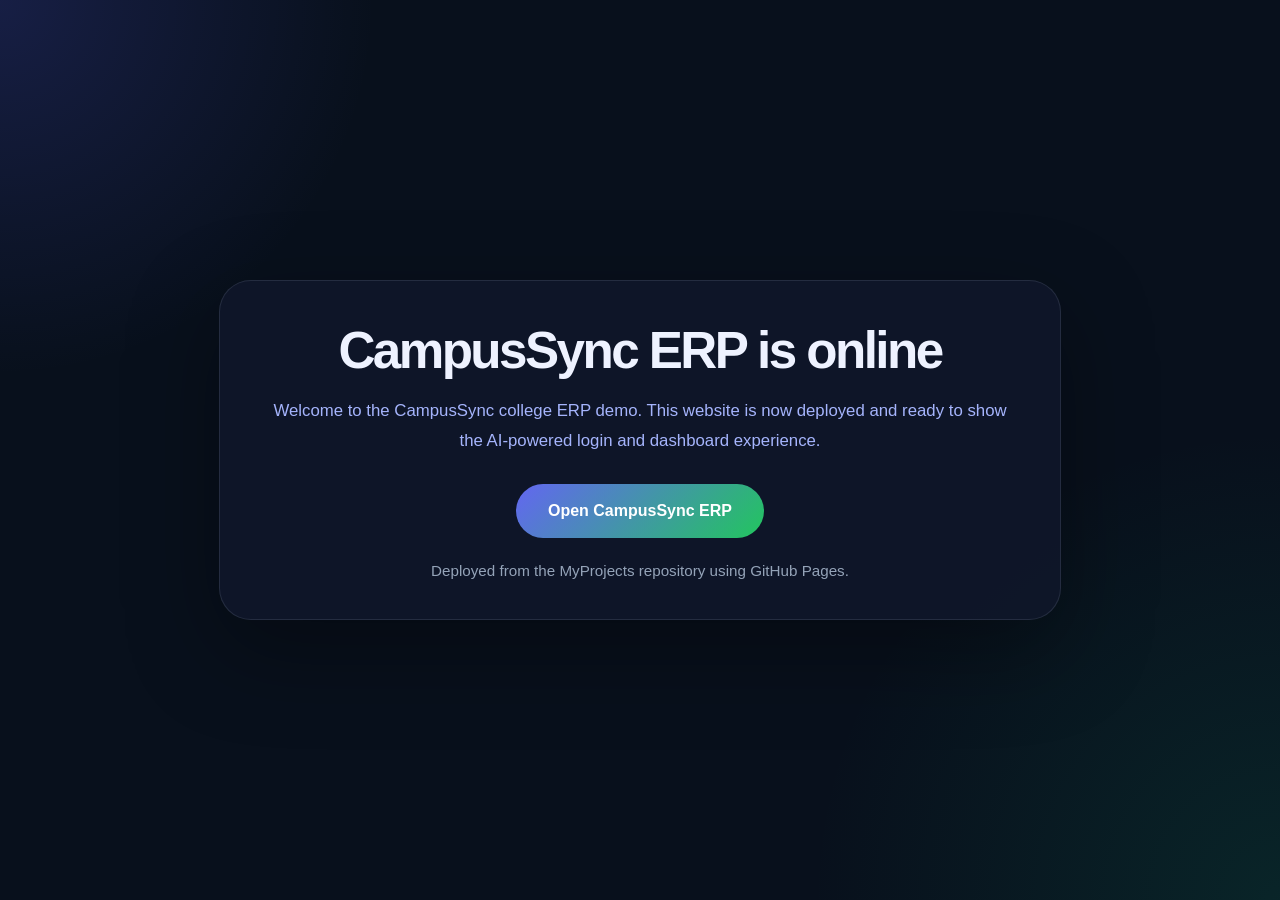
==== site/index.html @ 94ef6e57 "Prepare CampusSync site for GitHub Pages deployment" ====
<!DOCTYPE html>
<html lang="en">
<head>
  <meta charset="UTF-8">
  <meta name="viewport" content="width=device-width, initial-scale=1.0">
  <title>CampusSync ERP</title>
  <style>
    body {
      margin: 0;
      min-height: 100vh;
      display: grid;
      place-items: center;
      font-family: 'Segoe UI', sans-serif;
      background: radial-gradient(circle at top left, rgba(91, 97, 255, 0.18), transparent 24%),
                  radial-gradient(circle at bottom right, rgba(16, 185, 129, 0.12), transparent 30%),
                  #08101c;
      color: #eef2ff;
    }

    .hero {
      max-width: 760px;
      padding: 40px;
      text-align: center;
      border-radius: 32px;
      background: rgba(15, 23, 42, 0.95);
      border: 1px solid rgba(148, 163, 184, 0.16);
      box-shadow: 0 30px 90px rgba(0, 0, 0, 0.35);
    }

    h1 {
      margin: 0 0 16px;
      font-size: clamp(2rem, 4vw, 3.4rem);
      letter-spacing: -0.05em;
    }

    p {
      margin: 0 0 28px;
      line-height: 1.8;
      color: #a5b4fc;
      font-size: 1.05rem;
    }

    a.button {
      display: inline-flex;
      align-items: center;
      justify-content: center;
      padding: 18px 32px;
      border-radius: 999px;
      background: linear-gradient(135deg, #6366f1, #22c55e);
      color: white;
      text-decoration: none;
      font-weight: 700;
      transition: transform 0.2s ease;
    }

    a.button:hover {
      transform: translateY(-2px);
    }

    .meta {
      margin-top: 24px;
      color: #94a3b8;
      font-size: 0.95rem;
    }
  </style>
</head>
<body>
  <div class="hero">
    <h1>CampusSync ERP is online</h1>
    <p>Welcome to the CampusSync college ERP demo. This website is now deployed and ready to show the AI-powered login and dashboard experience.</p>
    <a class="button" href="campussync-erp.html">Open CampusSync ERP</a>
    <div class="meta">Deployed from the MyProjects repository using GitHub Pages.</div>
  </div>
</body>
</html>
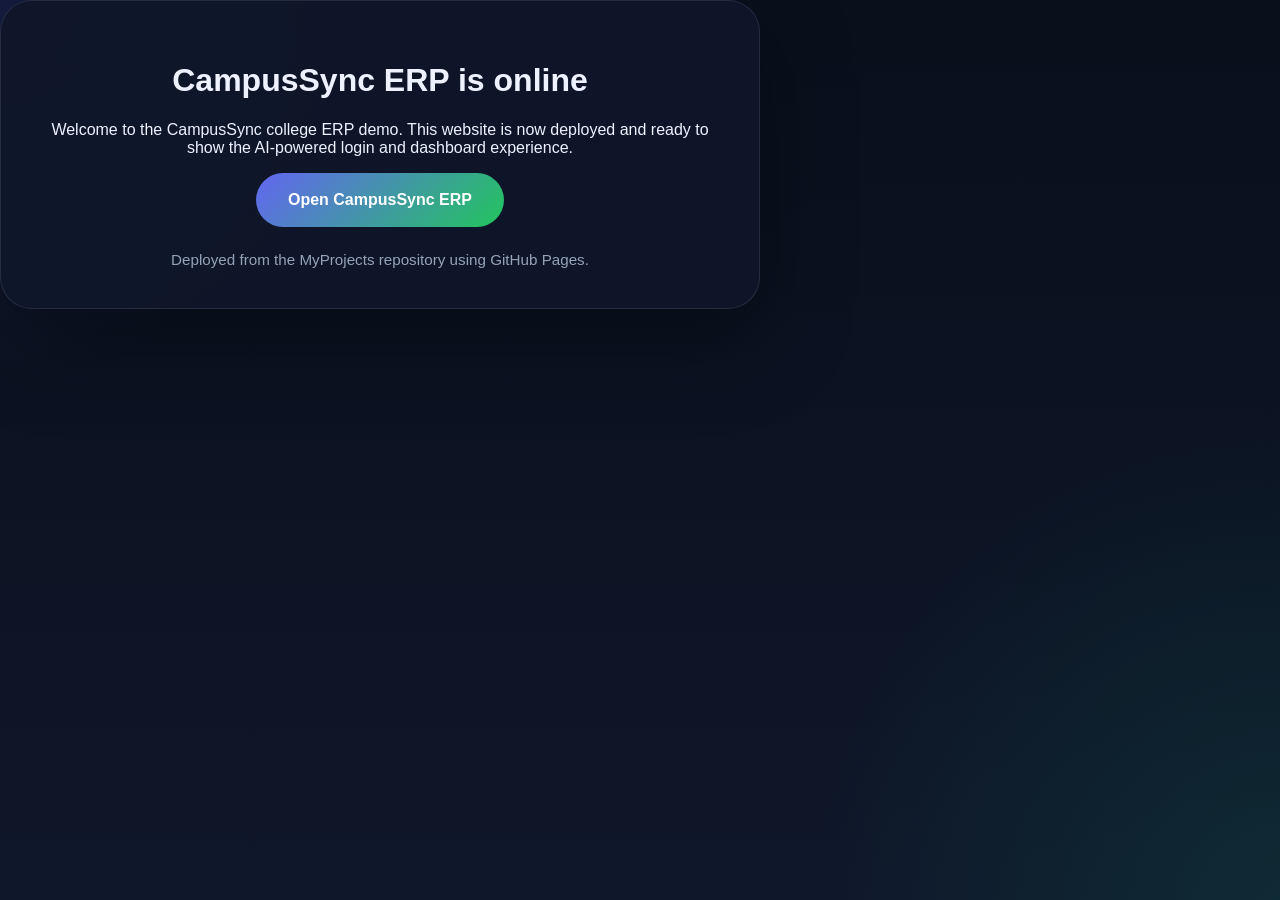
==== commit 1f543e69: "Add shared site stylesheet for improved CampusSync look" ====
--- a/site/index.html
+++ b/site/index.html
@@ -1,75 +1,18 @@
-<!DOCTYPE html>
+﻿<!DOCTYPE html>
 <html lang="en">
 <head>
   <meta charset="UTF-8">
   <meta name="viewport" content="width=device-width, initial-scale=1.0">
   <title>CampusSync ERP</title>
-  <style>
-    body {
-      margin: 0;
-      min-height: 100vh;
-      display: grid;
-      place-items: center;
-      font-family: 'Segoe UI', sans-serif;
-      background: radial-gradient(circle at top left, rgba(91, 97, 255, 0.18), transparent 24%),
-                  radial-gradient(circle at bottom right, rgba(16, 185, 129, 0.12), transparent 30%),
-                  #08101c;
-      color: #eef2ff;
-    }
-
-    .hero {
-      max-width: 760px;
-      padding: 40px;
-      text-align: center;
-      border-radius: 32px;
-      background: rgba(15, 23, 42, 0.95);
-      border: 1px solid rgba(148, 163, 184, 0.16);
-      box-shadow: 0 30px 90px rgba(0, 0, 0, 0.35);
-    }
-
-    h1 {
-      margin: 0 0 16px;
-      font-size: clamp(2rem, 4vw, 3.4rem);
-      letter-spacing: -0.05em;
-    }
-
-    p {
-      margin: 0 0 28px;
-      line-height: 1.8;
-      color: #a5b4fc;
-      font-size: 1.05rem;
-    }
-
-    a.button {
-      display: inline-flex;
-      align-items: center;
-      justify-content: center;
-      padding: 18px 32px;
-      border-radius: 999px;
-      background: linear-gradient(135deg, #6366f1, #22c55e);
-      color: white;
-      text-decoration: none;
-      font-weight: 700;
-      transition: transform 0.2s ease;
-    }
-
-    a.button:hover {
-      transform: translateY(-2px);
-    }
-
-    .meta {
-      margin-top: 24px;
-      color: #94a3b8;
-      font-size: 0.95rem;
-    }
-  </style>
+  <link rel="stylesheet" href="styles.css">
 </head>
 <body>
   <div class="hero">
     <h1>CampusSync ERP is online</h1>
     <p>Welcome to the CampusSync college ERP demo. This website is now deployed and ready to show the AI-powered login and dashboard experience.</p>
-    <a class="button" href="campussync-erp.html">Open CampusSync ERP</a>
+    <a class="button" href="dashboard.html">Open CampusSync ERP</a>
     <div class="meta">Deployed from the MyProjects repository using GitHub Pages.</div>
   </div>
 </body>
 </html>
+
--- a/site/styles.css
+++ b/site/styles.css
@@ -0,0 +1,604 @@
+:root {
+  --bg: #0b1220;
+  --surface: rgba(14, 23, 40, 0.94);
+  --surface-soft: rgba(255, 255, 255, 0.07);
+  --text: #eef2ff;
+  --muted: #94a3b8;
+  --accent: #5b61ff;
+  --accent-soft: rgba(91, 97, 255, 0.16);
+  --success: #22c55e;
+  --radius: 28px;
+  font-family: 'Segoe UI', sans-serif;
+}
+
+* {
+  box-sizing: border-box;
+}
+
+html {
+  scroll-behavior: smooth;
+}
+
+body {
+  margin: 0;
+  min-height: 100vh;
+  background: radial-gradient(circle at top left, rgba(91, 97, 255, 0.16), transparent 24%),
+              radial-gradient(circle at bottom right, rgba(16, 185, 129, 0.12), transparent 30%),
+              linear-gradient(180deg, #08101c 0%, #0f172a 100%);
+  color: var(--text);
+  font-family: var(--font-family);
+}
+
+button,
+input,
+select,
+textarea {
+  font: inherit;
+}
+
+a,
+button {
+  transition: 0.2s ease;
+}
+
+img {
+  max-width: 100%;
+  display: block;
+}
+
+button {
+  cursor: pointer;
+}
+
+.container {
+  width: min(1200px, 100%);
+  margin: 0 auto;
+  padding: 0 24px;
+}
+
+.login-screen,
+.dashboard {
+  min-height: 100vh;
+  display: grid;
+  place-items: center;
+  padding: 32px;
+}
+
+.dashboard {
+  display: none;
+}
+
+.login-panel,
+.app {
+  width: min(1120px, 100%);
+  border-radius: 36px;
+  background: rgba(15, 23, 42, 0.96);
+  border: 1px solid rgba(148, 163, 184, 0.14);
+  box-shadow: 0 30px 70px rgba(0, 0, 0, 0.28);
+  overflow: hidden;
+}
+
+.login-panel {
+  display: grid;
+  grid-template-columns: 1.1fr 0.9fr;
+}
+
+.login-art {
+  padding: 40px;
+  background: linear-gradient(180deg, rgba(91, 97, 255, 0.12), transparent 60%),
+              radial-gradient(circle at top left, rgba(16, 185, 129, 0.1), transparent 26%);
+  display: flex;
+  flex-direction: column;
+  justify-content: space-between;
+  gap: 24px;
+}
+
+.brand-tag {
+  display: flex;
+  align-items: center;
+  gap: 12px;
+  color: #fff;
+  font-size: 1.05rem;
+  font-weight: 700;
+  letter-spacing: 0.08em;
+  text-transform: uppercase;
+}
+
+.brand-tag span {
+  display: inline-flex;
+  width: 42px;
+  height: 42px;
+  border-radius: 14px;
+  justify-content: center;
+  align-items: center;
+  background: rgba(255, 255, 255, 0.12);
+  color: #fff;
+  font-weight: 800;
+}
+
+.art-header h1,
+.login-form h2,
+.topbar-left h2,
+.panel h3,
+.promo-card h2 {
+  margin: 0;
+}
+
+.art-header h1 {
+  font-size: clamp(2rem, 3vw, 3.2rem);
+  line-height: 1.02;
+}
+
+.art-header p,
+.login-form p,
+.panel p,
+.topbar-left p,
+.login-note,
+.status-pill span,
+.meta {
+  color: var(--muted);
+}
+
+.art-header p {
+  margin: 16px 0 0;
+  max-width: 420px;
+  line-height: 1.8;
+}
+
+.promo-card {
+  background: rgba(255,255,255,0.06);
+  border: 1px solid rgba(255,255,255,0.08);
+  border-radius: 30px;
+  padding: 24px;
+  display: grid;
+  gap: 18px;
+}
+
+.promo-card p {
+  margin: 0;
+  line-height: 1.7;
+}
+
+.promo-stats {
+  display: grid;
+  grid-template-columns: repeat(2, minmax(0, 1fr));
+  gap: 16px;
+}
+
+.stat {
+  background: rgba(255,255,255,0.05);
+  border: 1px solid rgba(148, 163, 184, 0.14);
+  border-radius: 20px;
+  padding: 18px;
+}
+
+.stat strong,
+.card strong {
+  display: block;
+  font-size: 2.2rem;
+  margin-bottom: 4px;
+}
+
+.login-form {
+  padding: 40px;
+  display: grid;
+  gap: 24px;
+  background: rgba(12, 18, 33, 0.98);
+}
+
+.pill-tabs {
+  display: flex;
+  gap: 16px;
+  margin-top: 10px;
+}
+
+.pill-tabs button,
+.nav-list li a,
+.login-action button,
+.input-group button,
+.chip,
+button[type="button"] {
+  border: none;
+  border-radius: 999px;
+}
+
+.pill-tabs button,
+.nav-list li a {
+  padding: 12px 22px;
+  cursor: pointer;
+  color: var(--text);
+  background: rgba(255,255,255,0.08);
+  transition: 0.2s ease;
+  font-weight: 700;
+  text-decoration: none;
+}
+
+.pill-tabs button.active,
+.nav-list li.active a,
+.login-action button,
+.input-group button {
+  background: linear-gradient(135deg, var(--accent), var(--success));
+  color: #fff;
+}
+
+.login-fields {
+  display: grid;
+  gap: 18px;
+}
+
+.login-fields label {
+  display: grid;
+  gap: 10px;
+  font-size: 0.95rem;
+}
+
+.login-fields input,
+.input-group input,
+.toggle input {
+  width: 100%;
+  padding: 16px 18px;
+  border-radius: 16px;
+  background: rgba(255,255,255,0.05);
+  border: 1px solid rgba(148, 163, 184, 0.16);
+  color: var(--text);
+}
+
+.login-fields input::placeholder,
+.input-group input::placeholder {
+  color: rgba(226, 232, 240, 0.6);
+}
+
+.checkbox-row {
+  display: flex;
+  align-items: center;
+  gap: 12px;
+}
+
+.checkbox-row input {
+  width: 18px;
+  height: 18px;
+  accent-color: var(--accent);
+}
+
+.login-action {
+  display: flex;
+  justify-content: space-between;
+  align-items: center;
+  gap: 20px;
+  flex-wrap: wrap;
+}
+
+.login-action button {
+  padding: 16px 28px;
+  background: linear-gradient(135deg, var(--accent), var(--success));
+  color: white;
+  font-weight: 700;
+}
+
+.login-note,
+.developer-note {
+  color: var(--muted);
+  font-size: 0.92rem;
+}
+
+.app {
+  display: grid;
+  grid-template-columns: 280px 1fr;
+  min-height: 100vh;
+}
+
+.sidebar {
+  padding: 32px 24px;
+  background: rgba(12, 18, 33, 0.98);
+  border-right: 1px solid rgba(148, 163, 184, 0.14);
+  display: flex;
+  flex-direction: column;
+  gap: 24px;
+}
+
+.brand h1 {
+  margin: 0;
+  font-size: 1.8rem;
+  letter-spacing: -0.04em;
+}
+
+.nav-list {
+  list-style: none;
+  padding: 0;
+  margin: 0;
+  display: grid;
+  gap: 10px;
+}
+
+.nav-list li {
+  border-radius: 18px;
+  transition: background 0.2s ease;
+}
+
+.nav-list li:hover,
+.nav-list li.active {
+  background: rgba(91, 97, 255, 0.22);
+}
+
+.nav-list li a {
+  display: block;
+}
+
+.sidebar-footer {
+  margin-top: auto;
+  padding: 18px;
+  border-radius: var(--radius);
+  background: rgba(255, 255, 255, 0.03);
+  border: 1px solid rgba(148, 163, 184, 0.12);
+}
+
+.main {
+  padding: 28px 32px;
+  display: flex;
+  flex-direction: column;
+  gap: 28px;
+}
+
+.topbar {
+  display: flex;
+  justify-content: space-between;
+  gap: 20px;
+  align-items: center;
+  background: rgba(255,255,255,0.04);
+  border: 1px solid rgba(148, 163, 184, 0.1);
+  backdrop-filter: blur(12px);
+  border-radius: var(--radius);
+  padding: 24px;
+  box-shadow: inset 0 0 0 1px rgba(255,255,255,0.03);
+}
+
+.cards {
+  display: grid;
+  grid-template-columns: repeat(4, minmax(0, 1fr));
+  gap: 24px;
+}
+
+.card,
+.panel {
+  background: rgba(255,255,255,0.04);
+  border: 1px solid rgba(148, 163, 184, 0.08);
+  border-radius: 28px;
+  padding: 24px;
+  box-shadow: 0 18px 40px rgba(0,0,0,0.10);
+}
+
+.mini-metrics {
+  margin-top: 20px;
+  display: grid;
+  gap: 12px;
+}
+
+.metric {
+  display: flex;
+  justify-content: space-between;
+  gap: 12px;
+  align-items: center;
+  font-size: 0.9rem;
+}
+
+.progress {
+  position: relative;
+  width: 100%;
+  height: 8px;
+  border-radius: 999px;
+  background: rgba(255,255,255,0.08);
+  overflow: hidden;
+}
+
+.progress span {
+  display: block;
+  height: 100%;
+  border-radius: 999px;
+  background: linear-gradient(90deg, #818cf8, #6366f1);
+}
+
+.panel-grid {
+  display: grid;
+  gap: 24px;
+  grid-template-columns: 2fr 1fr;
+}
+
+.ai-panel {
+  display: grid;
+  gap: 18px;
+}
+
+.input-group {
+  display: grid;
+  gap: 14px;
+}
+
+.input-group input {
+  background: rgba(255,255,255,0.05);
+  border: 1px solid rgba(148, 163, 184, 0.18);
+}
+
+.input-group button {
+  width: fit-content;
+  border-radius: 16px;
+  padding: 14px 24px;
+  color: white;
+  background: linear-gradient(135deg, #6366f1, #4f46e5);
+  font-weight: 700;
+}
+
+.input-group button:hover,
+.login-action button:hover,
+a.button:hover {
+  transform: translateY(-1px);
+}
+
+.response-box {
+  min-height: 120px;
+  border-radius: 22px;
+  background: rgba(255,255,255,0.05);
+  border: 1px solid rgba(148, 163, 184, 0.18);
+  padding: 20px;
+  color: var(--text);
+  white-space: pre-wrap;
+  line-height: 1.7;
+}
+
+.list-card {
+  display: grid;
+  gap: 14px;
+  margin-top: 18px;
+}
+
+.list-item {
+  display: flex;
+  justify-content: space-between;
+  gap: 16px;
+  padding: 18px 20px;
+  border-radius: 18px;
+  background: rgba(255,255,255,0.03);
+  border: 1px solid rgba(148, 163, 184, 0.1);
+}
+
+.list-item strong {
+  color: #fff;
+}
+
+.chip {
+  border-radius: 999px;
+  padding: 8px 14px;
+  background: rgba(99, 102, 241, 0.14);
+  color: #eef2ff;
+  font-size: 0.85rem;
+  font-weight: 700;
+}
+
+.toggle-row {
+  display: flex;
+  justify-content: space-between;
+  align-items: center;
+  gap: 16px;
+  margin-top: 10px;
+}
+
+.toggle {
+  position: relative;
+  width: 58px;
+  height: 34px;
+}
+
+.toggle input {
+  opacity: 0;
+  width: 0;
+  height: 0;
+}
+
+.slider {
+  position: absolute;
+  top: 0;
+  left: 0;
+  right: 0;
+  bottom: 0;
+  background-color: rgba(255, 255, 255, 0.16);
+  border-radius: 999px;
+  transition: 0.3s;
+}
+
+.slider:before {
+  position: absolute;
+  content: "";
+  height: 26px;
+  width: 26px;
+  left: 4px;
+  bottom: 4px;
+  background-color: white;
+  border-radius: 50%;
+  transition: 0.3s;
+}
+
+.toggle input:checked + .slider {
+  background: linear-gradient(135deg, #6366f1, #4f46e5);
+}
+
+.toggle input:checked + .slider:before {
+  transform: translateX(24px);
+}
+
+.hero {
+  max-width: 760px;
+  padding: 40px;
+  text-align: center;
+  border-radius: 32px;
+  background: rgba(15, 23, 42, 0.95);
+  border: 1px solid rgba(148, 163, 184, 0.16);
+  box-shadow: 0 30px 90px rgba(0, 0, 0, 0.35);
+}
+
+a.button {
+  display: inline-flex;
+  align-items: center;
+  justify-content: center;
+  padding: 18px 32px;
+  border-radius: 999px;
+  background: linear-gradient(135deg, #6366f1, #22c55e);
+  color: white;
+  text-decoration: none;
+  font-weight: 700;
+}
+
+a.button:hover {
+  transform: translateY(-2px);
+}
+
+.meta {
+  margin-top: 24px;
+  color: #94a3b8;
+  font-size: 0.95rem;
+}
+
+@media (max-width: 1040px) {
+  .login-panel,
+  .app {
+    grid-template-columns: 1fr;
+  }
+
+  .login-panel {
+    border-radius: 28px;
+  }
+}
+
+@media (max-width: 840px) {
+  .login-art,
+  .login-form,
+  .topbar,
+  .panel-grid,
+  .cards {
+    grid-template-columns: 1fr;
+  }
+
+  .login-art,
+  .login-form {
+    padding: 28px;
+  }
+
+  .cards,
+  .panel-grid {
+    display: grid;
+  }
+}
+
+@media (max-width: 660px) {
+  body {
+    padding: 0;
+  }
+
+  .login-panel,
+  .app {
+    width: 100%;
+    border-radius: 0;
+  }
+
+  .login-panel {
+    box-shadow: none;
+  }
+}
